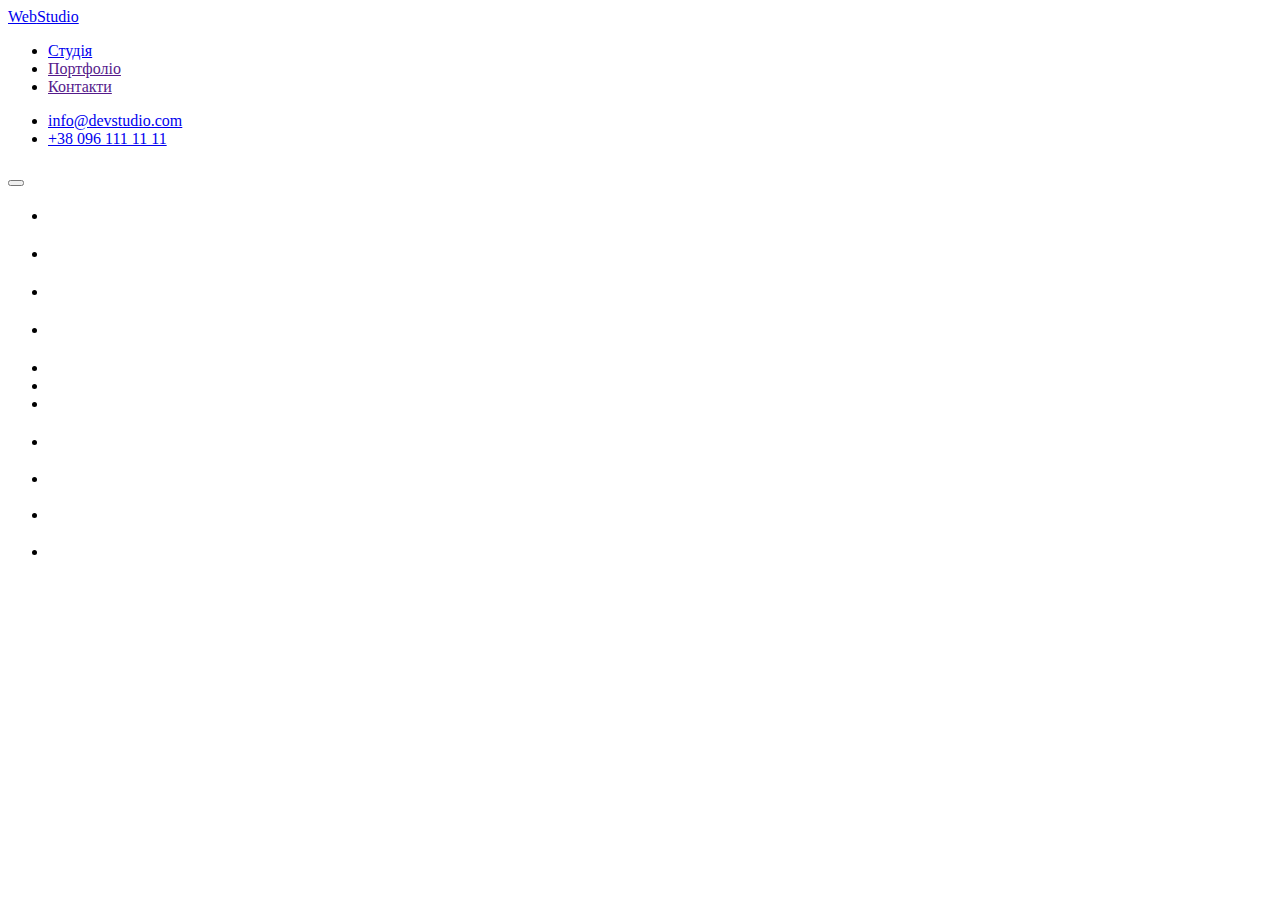
==== index.html @ 970c0342 "Initial commit" ====
<!DOCTYPE html>
<html lang="uk">
  <head>
    <meta charset="UTF-8" />
    <meta http-equiv="X-UA-Compatible" content="IE=edge" />
    <meta name="viewport" content="width=device-width, initial-scale=1.0" />
    <title>Головна</title>
  </head>
  <body>
    <header>
      <nav>
        <a href="./index.html"><span>Web</span>Studio</a>
        <ul>
          <li><a href="./index.html">Студія</a></li>
          <li><a href="">Портфоліо</a></li>
          <li><a href="">Контакти</a></li>
        </ul>
      </nav>
      <ul>
        <li>
          <a
            href="mailto:info@devstudio.com
"
            >info@devstudio.com
          </a>
        </li>
        <li><a href="tel:+380961111111">+38 096 111 11 11</a></li>
      </ul>
    </header>

    <main>
      <section>
        <h1></h1>
        <button></button>
      </section>

      <section>
        <h2></h2>
        <ul>
          <li>
            <h3></h3>
            <p></p>
          </li>
          <li>
            <h3></h3>
            <p></p>
          </li>
          <li>
            <h3></h3>
            <p></p>
          </li>
          <li>
            <h3></h3>
            <p></p>
          </li>
        </ul>
      </section>

      <section>
        <h2></h2>
        <ul>
          <li><img src="" alt="" /></li>
          <li><img src="" alt="" /></li>
          <li><img src="" alt="" /></li>
        </ul>
      </section>

      <section>
        <h2></h2>
        <ul>
          <li>
            <img src="" alt="" />
            <h3></h3>
            <p></p>
          </li>
          <li>
            <img src="" alt="" />
            <h3></h3>
            <p></p>
          </li>
          <li>
            <img src="" alt="" />
            <h3></h3>
            <p></p>
          </li>
          <li>
            <img src="" alt="" />
            <h3></h3>
            <p></p>
          </li>
        </ul>
      </section>
    </main>

    <footer>
      <a href=""></a>
      <address><a href=""></a><a href=""></a><a href=""></a></address>
    </footer>
  </body>
</html>
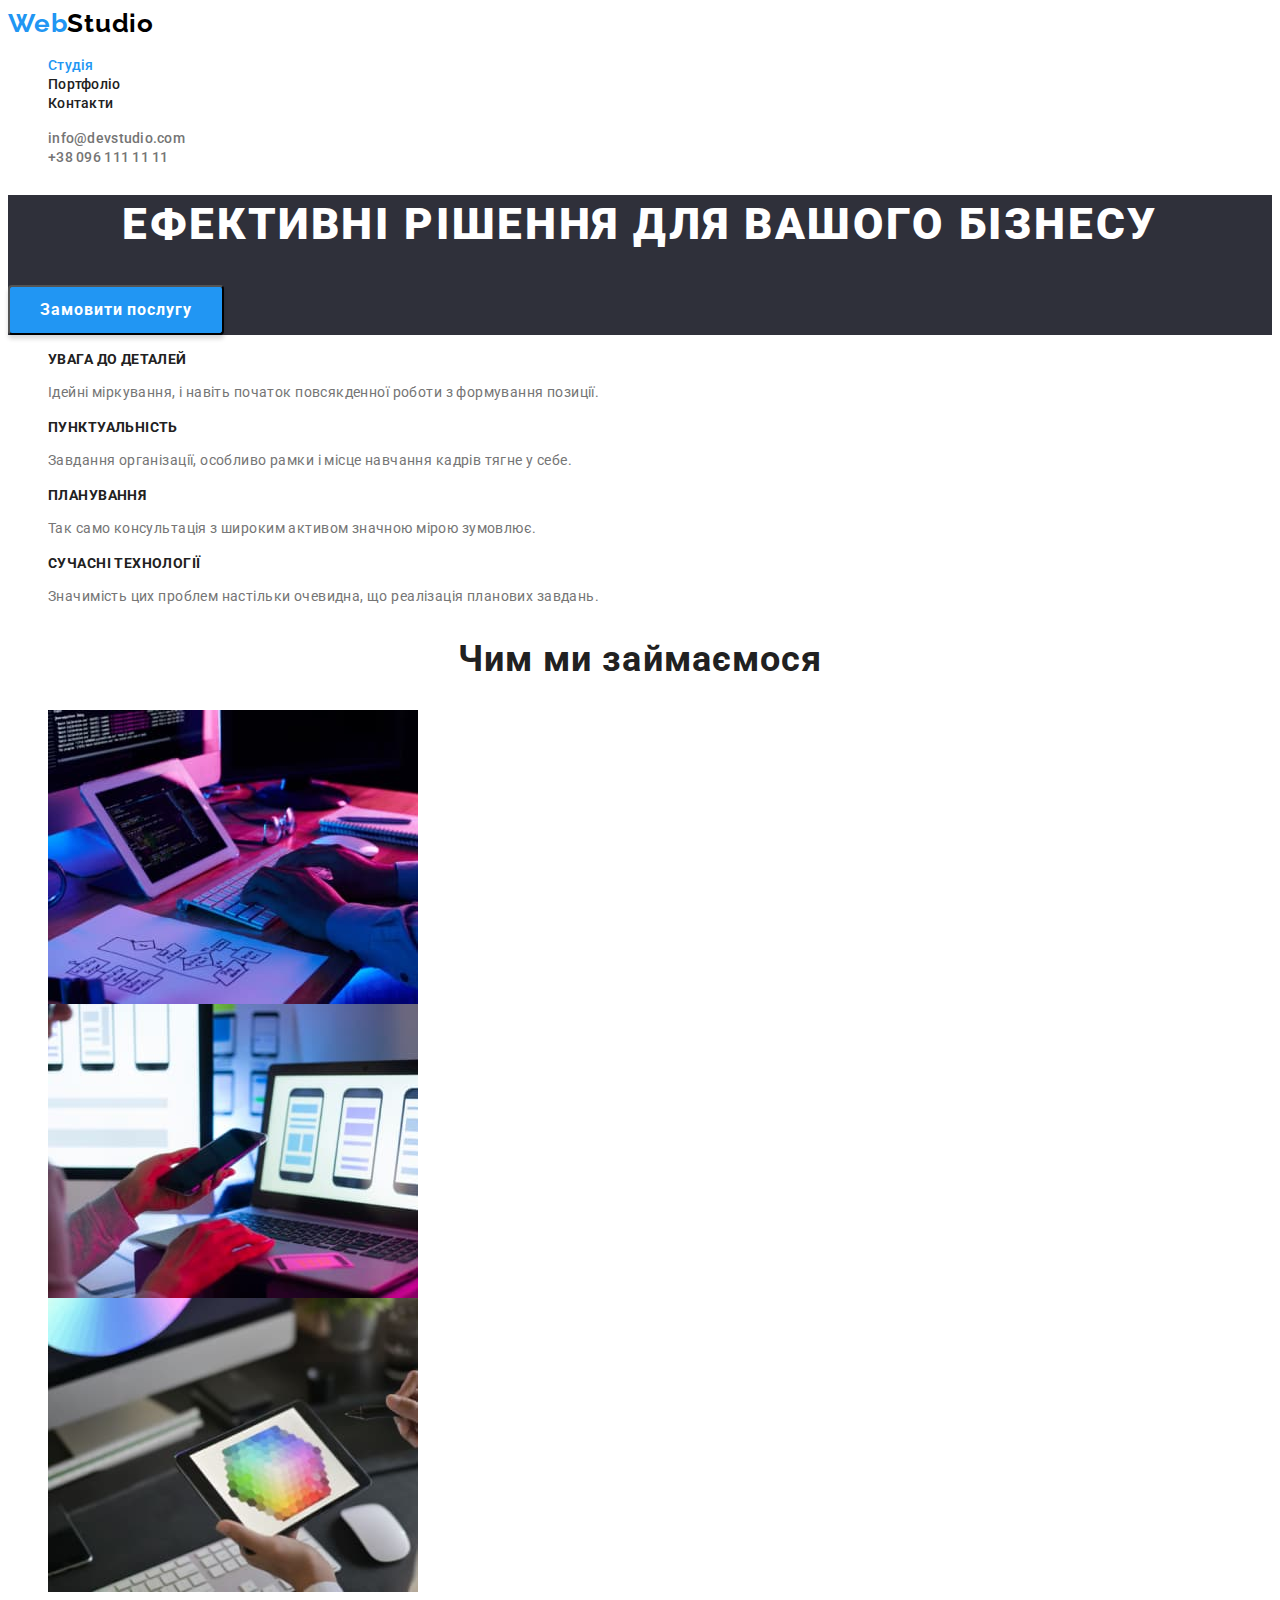
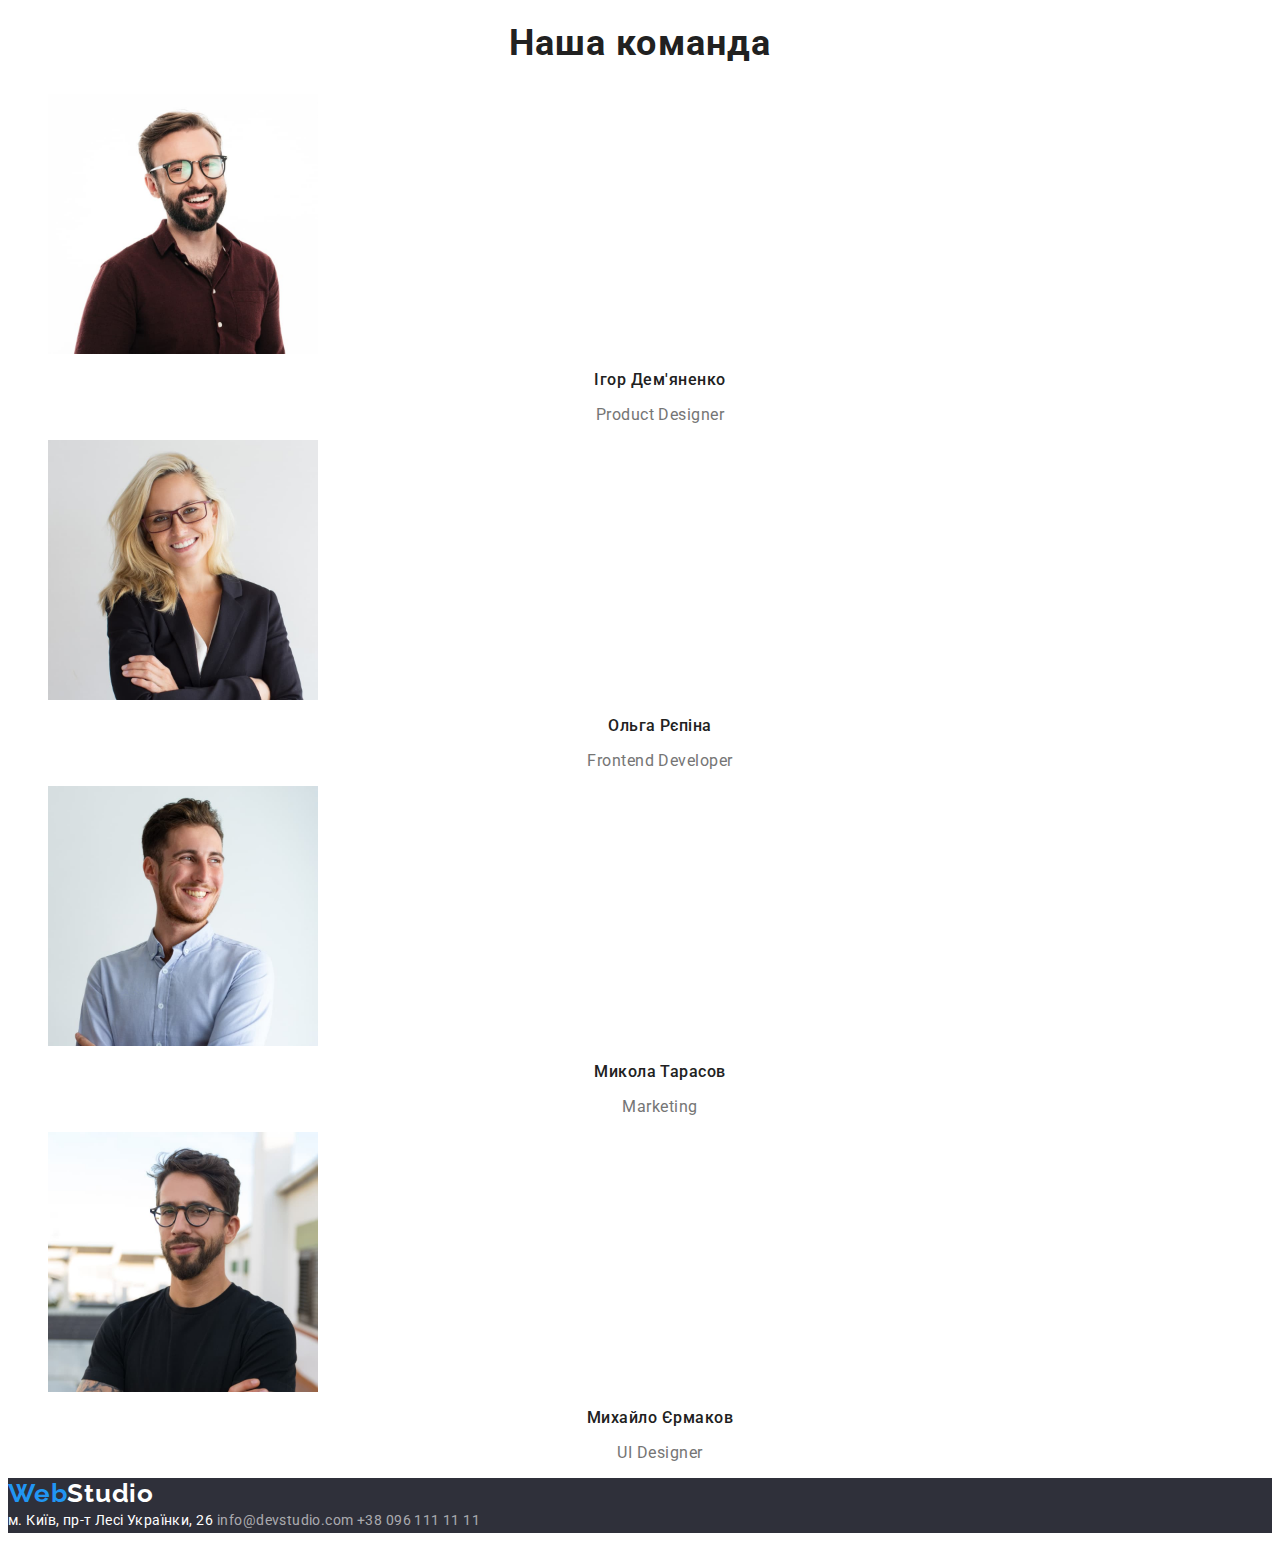
==== commit fb1e4c52: "Добавляет первичный вариант ДЗ№2" ====
--- a/index.html
+++ b/index.html
@@ -5,96 +5,191 @@
     <meta http-equiv="X-UA-Compatible" content="IE=edge" />
     <meta name="viewport" content="width=device-width, initial-scale=1.0" />
     <title>Головна</title>
+    <!--    ///   подключение шрифтов   ///    -->
+    <link rel="preconnect" href="https://fonts.googleapis.com" />
+    <link rel="preconnect" href="https://fonts.gstatic.com" crossorigin />
+    <link
+      href="https://fonts.googleapis.com/css2?family=Raleway:wght@700&family=Roboto:wght@400;500;700;900&display=swap"
+      rel="stylesheet"
+    />
+    <!-- ///   подключение файла стилей   /// -->
+    <link rel="stylesheet" href="./css/styles.css" />
   </head>
   <body>
-    <header>
-      <nav>
-        <a href="./index.html"><span>Web</span>Studio</a>
-        <ul>
-          <li><a href="./index.html">Студія</a></li>
-          <li><a href="">Портфоліо</a></li>
-          <li><a href="">Контакти</a></li>
+    <header class="header">
+      <nav class="navigation">
+        <a class="logo header-logo link" href="./index.html"
+          ><span class="logo-span">Web</span>Studio</a
+        >
+        <ul class="menu list">
+          <li class="menu-item">
+            <a class="menu-link link link-hover current" href="./index.html">Студія</a>
+          </li>
+          <li class="menu-item">
+            <a class="menu-link link link-hover" href="./portfolio.html">Портфоліо</a>
+          </li>
+          <li class="menu-item"><a class="menu-link link link-hover" href="">Контакти</a></li>
         </ul>
       </nav>
-      <ul>
-        <li>
+      <ul class="header-contact-list list">
+        <li class="header-contact-item">
           <a
+            class="mailto-link link link-hover header-contact-link"
             href="mailto:info@devstudio.com
 "
             >info@devstudio.com
           </a>
         </li>
-        <li><a href="tel:+380961111111">+38 096 111 11 11</a></li>
+        <li>
+          <a class="phone-number-link link link-hover header-contact-link" href="tel:+380961111111"
+            >+38 096 111 11 11</a
+          >
+        </li>
       </ul>
     </header>
 
     <main>
-      <section>
-        <h1></h1>
-        <button></button>
+      <section class="hero">
+        <!-- сделать  заглавные буквы -->
+        <h1 class="hero-title transform">Ефективні рішення для вашого бізнесу</h1>
+        <button class="button button-primary" type="button">Замовити послугу</button>
       </section>
 
-      <section>
-        <h2></h2>
-        <ul>
-          <li>
-            <h3></h3>
-            <p></p>
+      <section class="advantage">
+        <!-- скрыть заголовок -->
+        <h2 class="visually-hidden">Наші переваги</h2>
+        <ul class="advantage-list list">
+          <li class="advantage-item">
+            <h3 class="advantage-title transform">Увага до деталей</h3>
+            <p class="advantage-text">
+              Ідейні міркування, і навіть початок повсякденної роботи з формування позиції.
+            </p>
           </li>
-          <li>
-            <h3></h3>
-            <p></p>
+          <li class="advantage-item">
+            <h3 class="advantage-title transform">Пунктуальність</h3>
+            <p class="advantage-text">
+              Завдання організації, особливо рамки і місце навчання кадрів тягне у себе.
+            </p>
           </li>
-          <li>
-            <h3></h3>
-            <p></p>
+          <li class="advantage-item">
+            <h3 class="advantage-title transform">Планування</h3>
+            <p class="advantage-text">
+              Так само консультація з широким активом значною мірою зумовлює.
+            </p>
           </li>
-          <li>
-            <h3></h3>
-            <p></p>
+          <li class="advantage-item">
+            <h3 class="advantage-title transform">Сучасні технології</h3>
+            <p class="advantage-text">
+              Значимість цих проблем настільки очевидна, що реалізація планових завдань.
+            </p>
           </li>
         </ul>
       </section>
 
-      <section>
-        <h2></h2>
-        <ul>
-          <li><img src="" alt="" /></li>
-          <li><img src="" alt="" /></li>
-          <li><img src="" alt="" /></li>
+      <section class="work">
+        <h2 class="work-title">Чим ми займаємося</h2>
+        <ul class="work-list list">
+          <li class="work-item">
+            <img
+              class="work-img"
+              src="./images/work_1.jpg"
+              alt="Руки печатають на клавіатурі"
+              width="370"
+              height="294"
+            />
+          </li>
+          <li class="work-item">
+            <img
+              class="work-img"
+              src="./images/work_2.jpg"
+              alt="Рука з телефоном перед монітором комп'ютера"
+              width="370"
+              height="294"
+            />
+          </li>
+          <li class="work-item">
+            <img
+              class="work-img"
+              src="./images/work_3.jpg"
+              alt="Рука з планшетом"
+              width="370"
+              height="294"
+            />
+          </li>
         </ul>
       </section>
 
-      <section>
-        <h2></h2>
-        <ul>
-          <li>
-            <img src="" alt="" />
-            <h3></h3>
-            <p></p>
+      <section class="team">
+        <h2 class="team-title">Наша команда</h2>
+        <ul class="team-list list">
+          <li class="team-item">
+            <img
+              class="team-img"
+              src="./images/ihor_demianenko.jpg"
+              alt="Фото Ігоря Дем'яненко"
+              width="270"
+              height="260"
+            />
+            <h3 class="team-item-title">Ігор Дем'яненко</h3>
+            <p class="team-item-text" lang="en">Product Designer</p>
           </li>
-          <li>
-            <img src="" alt="" />
-            <h3></h3>
-            <p></p>
+          <li class="team-item">
+            <img
+              class="team-img"
+              src="./images/olha_riepina.jpg"
+              alt="Фото Ольгі Рєпіної"
+              width="270"
+              height="260"
+            />
+            <h3 class="team-item-title">Ольга Рєпіна</h3>
+            <p class="team-item-text" lang="en">Frontend Developer</p>
           </li>
-          <li>
-            <img src="" alt="" />
-            <h3></h3>
-            <p></p>
+          <li class="team-item">
+            <img
+              class="team-img"
+              src="./images/mykola_tarasov.jpg"
+              alt="Фото Миколи Тарасова"
+              width="270"
+              height="260"
+            />
+            <h3 class="team-item-title">Микола Тарасов</h3>
+            <p class="team-item-text" lang="en">Marketing</p>
           </li>
-          <li>
-            <img src="" alt="" />
-            <h3></h3>
-            <p></p>
+          <li class="team-item">
+            <img
+              class="team-img"
+              src="./images/ykhailo_iermakov.jpg"
+              alt="Фото Михайла Єрмакова"
+              width="270"
+              height="260"
+            />
+            <h3 class="team-item-title">Михайло Єрмаков</h3>
+            <p class="team-item-text" lang="en">UI Designer</p>
           </li>
         </ul>
       </section>
     </main>
 
-    <footer>
-      <a href=""></a>
-      <address><a href=""></a><a href=""></a><a href=""></a></address>
+    <footer class="footer">
+      <a class="logo footer-logo link" href="./index.html"
+        ><span class="logo-span">Web</span>Studio</a
+      >
+
+      <address class="address">
+        <a
+          class="address-link link"
+          href="https://goo.gl/maps/Ke3SqtuffiF32a4DA"
+          target="_blank"
+          rel="noopener noreferrer nofollow"
+          >м. Київ, пр-т Лесі Українки, 26</a
+        >
+        <a class="mailto link link-hover footer-contact-link" href="mailto:info@devstudio.com"
+          >info@devstudio.com
+        </a>
+        <a class="phone-number link link-hover footer-contact-link" href="tel:+380961111111"
+          >+38 096 111 11 11</a
+        >
+      </address>
     </footer>
   </body>
 </html>
--- a/css/styles.css
+++ b/css/styles.css
@@ -0,0 +1,261 @@
+:root{
+    /* палитра цветов */
+    --primary-color: #212121;
+    --secondary-color: #757575;
+    --secondary-color-w: #FFFFFF;
+    --additional-color: rgba(255, 255, 255, 0.6);
+    --accent-color: #2196F3;
+
+    /* фон */
+    --primary-background-color: #ffffff;
+    --secondary-background-color-lige: rgba(47, 48, 58, 0.4);
+    --secondary-background-color-dark: #2F303A;
+    --accent-background-color: #AFB1B8;
+    /* текст */
+    --primary-font-family: 'Roboto', sans-serif;
+    --secondary-font-family: 'Raleway', sans-serif;
+}
+body {
+    font-family: var(--primary-font-family);
+    color: var(--primary-color);   
+    background-color: var(--primary-background-color);
+}
+
+/* ///   сброс стилей   /// */
+
+.link{
+    text-decoration: none;
+}
+.list{
+    list-style: none;
+}
+img{
+    display: block;
+}
+.button {
+    cursor: pointer;
+}
+/* //////////////////////////////////////////// */
+/*    ///   скрываем заголовок   ///    */
+.visually-hidden {
+    position: absolute;
+    white-space: nowrap;
+    width: 1px;
+    height: 1px;
+    overflow: hidden;
+    border: 0;
+    padding: 0;
+    clip: rect(0 0 0 0);
+    clip-path: inset(50%);
+    margin: -1px;
+}
+/* //////////////////////////////////////////// */
+/* общие классы */
+.transform {
+    text-transform: uppercase;
+}
+
+.link-hover:hover,
+.linc-hover:focus-within{
+    color: var(--accent-color);
+}
+/* //////////////////////////////////////////// */
+/*    ///   header   ///    */
+
+/* logo */
+
+.logo {
+    font-family: 'Raleway', sans-serif;
+    font-weight: 700;
+    font-size: 26px;
+    line-height: 1.19;
+    letter-spacing: 0.03em;
+    color: #000000;
+}
+
+.logo-span {
+    color: var(--accent-color)
+}
+
+.footer-logo {
+    color: var(--secondary-color-w);
+}
+
+.logo:hover {
+    color: var(--accent-color);
+}
+
+/* nav */
+.menu-link{
+    font-weight: 500;
+    font-size: 14px;
+    line-height: 16px;
+    letter-spacing: 0.02em;
+    color: #212121   
+}
+/* header-contact */
+.header-contact-link{
+    color: var(--secondary-color);
+    font-weight: 500;
+    font-size: 14px;
+    line-height: 1.14;
+    letter-spacing: 0.02em;
+}
+/* //////////////////////////////////////////// */
+
+
+/*    ///   hero   ///    */
+.hero{
+    background-color: var(--secondary-background-color-dark);
+}
+.hero-title{
+    font-weight: 900;
+    font-size: 44px;
+    line-height: 1.36;    
+    text-align: center;
+    letter-spacing: 0.06em;    
+    color: var(--secondary-color-w);
+
+
+}
+/* button */
+.button {
+    font-family: inherit;
+    cursor: pointer;
+    font-size: 16px;
+}
+.button-primary{
+    width: 216px;
+    height: 50px;
+    font-weight: 700;
+    font-size: 16px;
+    line-height: 1.88;        
+    letter-spacing: 0.06em;   
+    color: var(--secondary-color-w);
+    background: #2196F3;
+    box-shadow: 0px 4px 4px rgba(0, 0, 0, 0.15);
+    border-radius: 4px;
+}
+.portfolio-button{
+    font-weight: 500;
+    line-height: 1.6;
+    letter-spacing: 0.03em;
+    padding: 6px 22px;   
+    border-radius: 4px;
+    color: var(--primary-color);
+    background-color: #F5F4FA;
+    border: none;
+}
+/* =========== */
+.button-activ:active {
+    color: var(--accent-color);
+}
+.button-primary:hover,
+.button-primary:focus{
+    background: #188CE8;
+    box-shadow: 0px 4px 4px rgba(0, 0, 0, 0.15);
+
+
+}
+.portfolio-button:hover,
+.portfolio-button:focus{
+    color: var(--secondary-color-w);
+    background: #2196F3;
+    box-shadow: 0px 3px 1px rgba(0, 0, 0, 0.1), 
+                0px 1px 2px rgba(0, 0, 0, 0.08), 
+                0px 2px 2px rgba(0, 0, 0, 0.12);
+}
+
+
+/* ///////////////////////////////////////////// */
+
+/*    ///   advantage   ///    */
+.advantage-title{    
+    font-size: 14px;
+    line-height: 16px;
+    letter-spacing: 0.03em;
+}
+.advantage-text{
+    font-size: 14px;
+    line-height: 1.71;        
+    letter-spacing: 0.03em;    
+    color: var(--secondary-color);
+}
+/* ///////////////////////////////////////////// */
+
+/*    ///   work   /// */
+.work-title{   
+    font-size: 36px;
+    line-height: 1.17;
+    text-align: center;
+    letter-spacing: 0.03em;
+}
+/* ///////////////////////////////////////////// */
+
+/*    ///   team   ///    */
+.team-title{    
+    font-size: 36px;
+    line-height: 1.17;
+    text-align: center;
+    letter-spacing: 0.03em;
+
+}
+.team-item-title{    
+    font-weight: 500;
+    font-size: 16px;
+    line-height: 1.19;    
+    text-align: center;
+    letter-spacing: 0.03em;
+
+}
+.team-item-text{
+    font-size: 16px;
+    line-height: 1.19;
+    text-align: center;
+    letter-spacing: 0.03em;    
+    color: var(--secondary-color);
+}
+/* ///////////////////////////////////////////// */
+/*    ///   footer   ///    */
+.footer{
+    background-color: var(--secondary-background-color-dark);
+}
+.address{
+    font-style: normal;
+}
+.address-link{
+    font-weight: 400;
+    font-size: 14px;
+    line-height: 1.71;
+    letter-spacing: 0.03em;    
+    color: var(--secondary-color-w);
+}
+.footer-contact-link {
+    
+    font-size: 14px;
+    line-height: 1.71;
+    letter-spacing: 0.03em;
+    color: var(--additional-color);
+}
+.current {
+    color: #2196F3;
+}
+/* ///////////////////////////////////////////// */
+/*    ///   portfolio   ///    */
+.portfolio-item-clients-title{
+    font-size: 18px;
+    line-height: 2;        
+    letter-spacing: 0.06em;
+}
+.portfolio-item-clients-text{
+    line-height: 1.88;
+    letter-spacing: 0.03em;
+    color: var(--secondary-color);
+}
+
+
+
+
+/* ///////////////////////////////////////////// */
+
+
